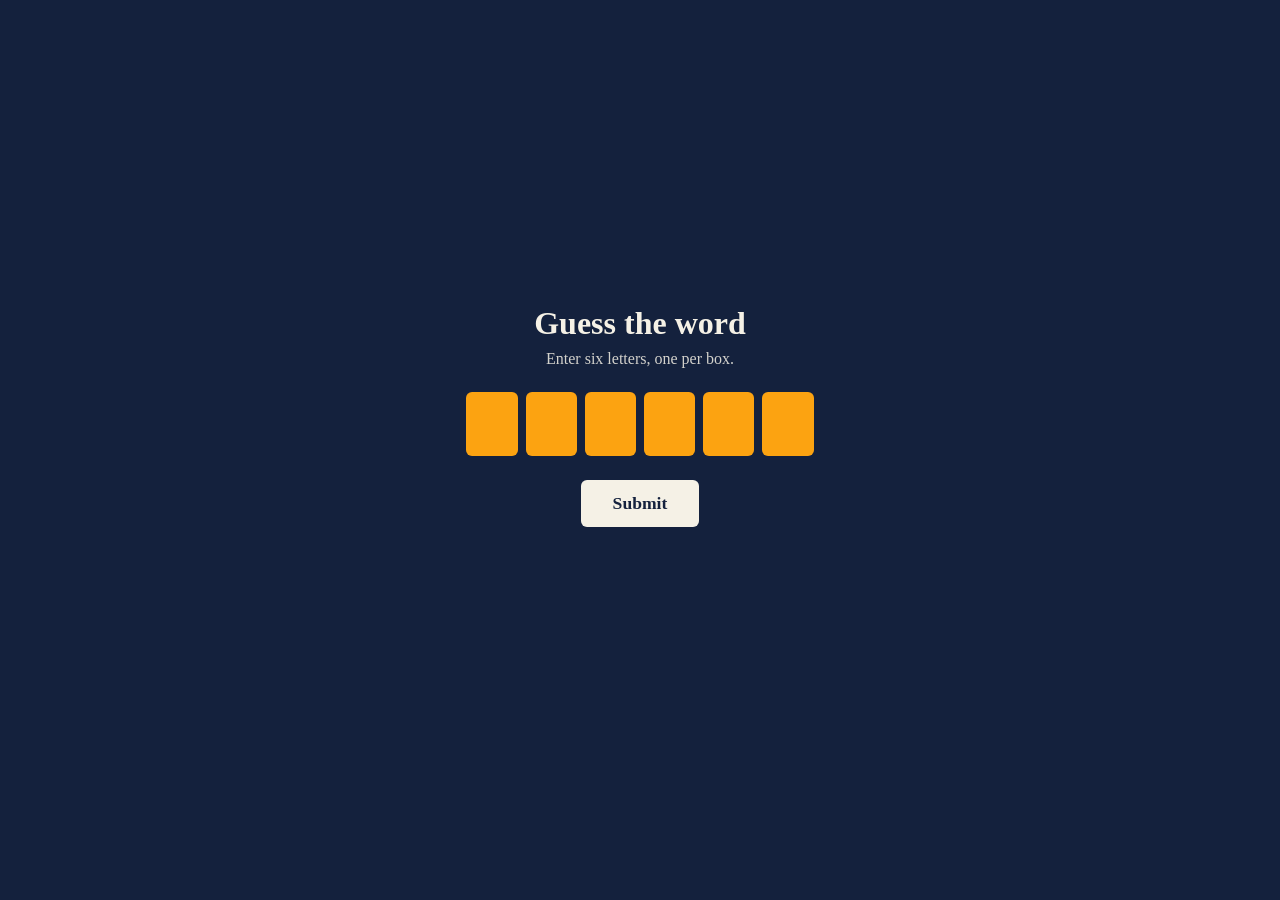
==== congrats.html @ 7a726b77 "Add files via upload" ====
<!DOCTYPE html>
<html lang="en">
<head>
  <meta charset="utf-8">
  <meta name="viewport" content="width=device-width, initial-scale=1">
  <title>Congratulations</title>
  <style>
    body { margin:0; min-height:100vh; display:grid; place-items:center; padding:1.5rem; text-align:center;
           background:#fca311; color:#14213d; font-family:Georgia, "Times New Roman", serif; }
    h1 { font-size:clamp(2.2rem, 8vw, 4rem); margin:0 0 .5rem; }
  </style>
  <script>if (!sessionStorage.getItem("won")) location.replace("index.html");</script>
</head>
<body>
  <div><h1>Congratulations!</h1><p>You got it.</p></div>
</body>
</html>
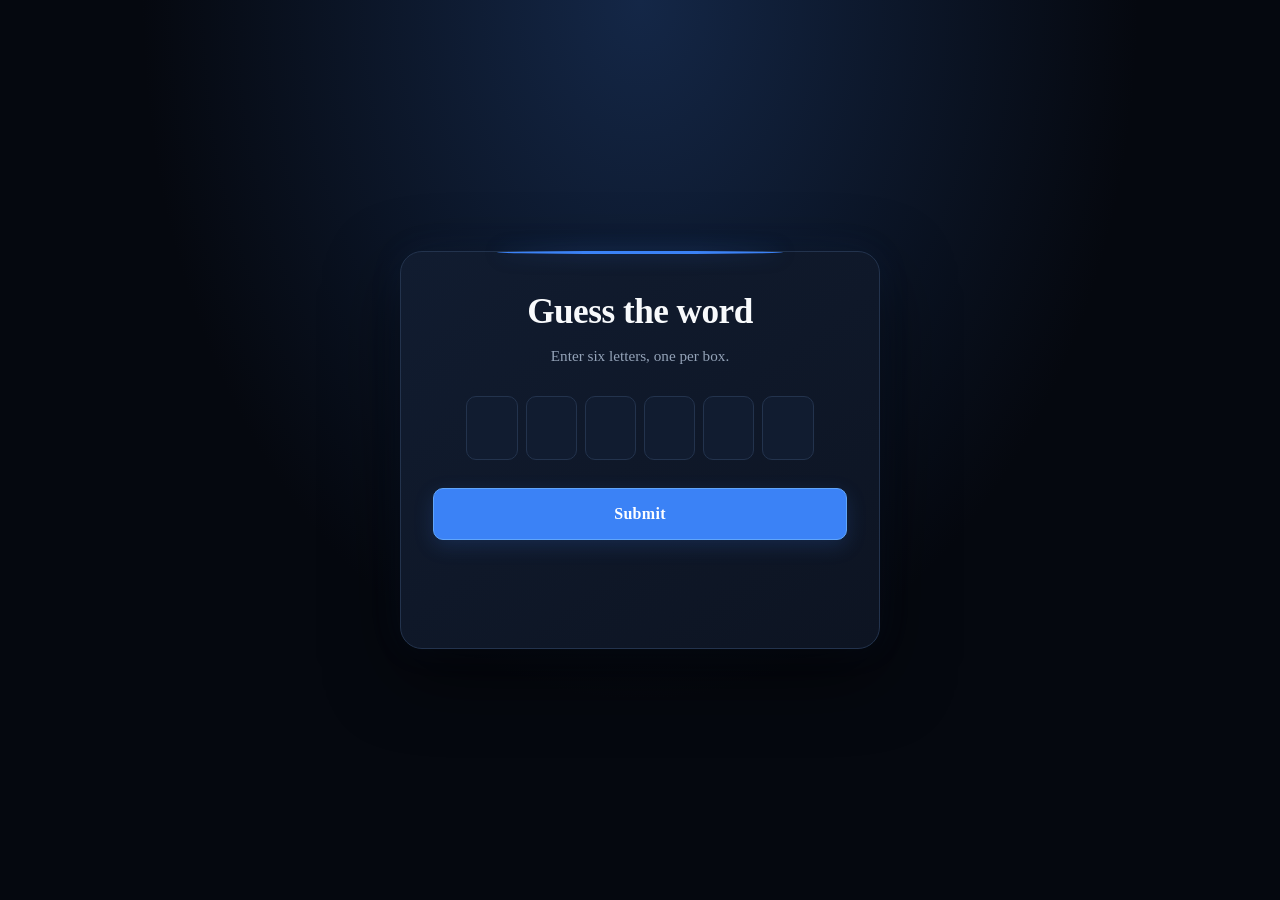
==== commit a1e9cd40: "Update congrats.html" ====
--- a/congrats.html
+++ b/congrats.html
@@ -1,17 +1,152 @@
+
 <!DOCTYPE html>
 <html lang="en">
 <head>
   <meta charset="utf-8">
   <meta name="viewport" content="width=device-width, initial-scale=1">
+
   <title>Congratulations</title>
+
   <style>
-    body { margin:0; min-height:100vh; display:grid; place-items:center; padding:1.5rem; text-align:center;
-           background:#fca311; color:#14213d; font-family:Georgia, "Times New Roman", serif; }
-    h1 { font-size:clamp(2.2rem, 8vw, 4rem); margin:0 0 .5rem; }
+    :root {
+      --bg: #05080f;
+      --panel: #0d1422;
+      --ink: #f8fafc;
+      --muted: #94a3b8;
+      --accent: #3b82f6;
+      --border: #23334d;
+    }
+
+    * {
+      box-sizing: border-box;
+    }
+
+    body {
+      margin: 0;
+      min-height: 100vh;
+      display: grid;
+      place-items: center;
+      padding: 1.25rem;
+      background:
+        radial-gradient(ellipse at top, #142747 0%, transparent 55%),
+        var(--bg);
+      color: var(--ink);
+      font-family: Georgia, "Times New Roman", serif;
+    }
+
+    main {
+      position: relative;
+      width: 100%;
+      max-width: 30rem;
+      padding: 2.5rem 2rem;
+      text-align: center;
+      background: linear-gradient(145deg, #111c30, var(--panel));
+      border: 1px solid var(--border);
+      border-radius: 22px;
+      box-shadow:
+        0 25px 70px rgba(0, 0, 0, 0.6),
+        0 0 35px rgba(59, 130, 246, 0.08);
+      animation: floatIn 0.6s ease-out;
+    }
+
+    main::before {
+      content: "";
+      position: absolute;
+      top: -1px;
+      left: 20%;
+      width: 60%;
+      height: 3px;
+      border-radius: 50%;
+      background: var(--accent);
+      box-shadow: 0 0 18px rgba(59, 130, 246, 0.5);
+    }
+
+    @keyframes floatIn {
+      from {
+        opacity: 0;
+        transform: translateY(18px);
+      }
+      to {
+        opacity: 1;
+        transform: translateY(0);
+      }
+    }
+
+    .icon {
+      width: 76px;
+      height: 76px;
+      margin: 0 auto 1.5rem;
+      display: grid;
+      place-items: center;
+      border: 1px solid #315b99;
+      border-radius: 50%;
+      background: rgba(59, 130, 246, 0.12);
+      color: #60a5fa;
+      font: 700 2.5rem Arial, sans-serif;
+      box-shadow: 0 0 28px rgba(59, 130, 246, 0.12);
+    }
+
+    h1 {
+      font-size: clamp(1.9rem, 7vw, 2.5rem);
+      line-height: 1.2;
+      margin: 0 0 1rem;
+      letter-spacing: -0.5px;
+    }
+
+    p {
+      color: var(--muted);
+      font-size: 1rem;
+      line-height: 1.8;
+      margin: 0;
+    }
+
+    .approved {
+      display: inline-block;
+      margin-top: 1.5rem;
+      padding: 0.65rem 1.1rem;
+      border: 1px solid #315b99;
+      border-radius: 999px;
+      background: rgba(59, 130, 246, 0.1);
+      color: #93c5fd;
+      font-size: 0.85rem;
+      font-weight: 700;
+      letter-spacing: 1.5px;
+      text-transform: uppercase;
+    }
+
+    @media (max-width: 420px) {
+      main {
+        padding: 2rem 1.25rem;
+        border-radius: 18px;
+      }
+    }
+
+    @media (prefers-reduced-motion: reduce) {
+      main {
+        animation: none;
+      }
+    }
   </style>
-  <script>if (!sessionStorage.getItem("won")) location.replace("index.html");</script>
+
+  <script>
+    if (!sessionStorage.getItem("won")) {
+      location.replace("index.html");
+    }
+  </script>
 </head>
+
 <body>
-  <div><h1>Congratulations!</h1><p>You got it.</p></div>
+  <main>
+    <div class="icon" aria-hidden="true">✓</div>
+
+    <h1>Congratulations!</h1>
+
+    <p>
+      Your loan has been approved.
+      Well done!
+    </p>
+
+    <div class="approved">Word approved</div>
+  </main>
 </body>
 </html>
